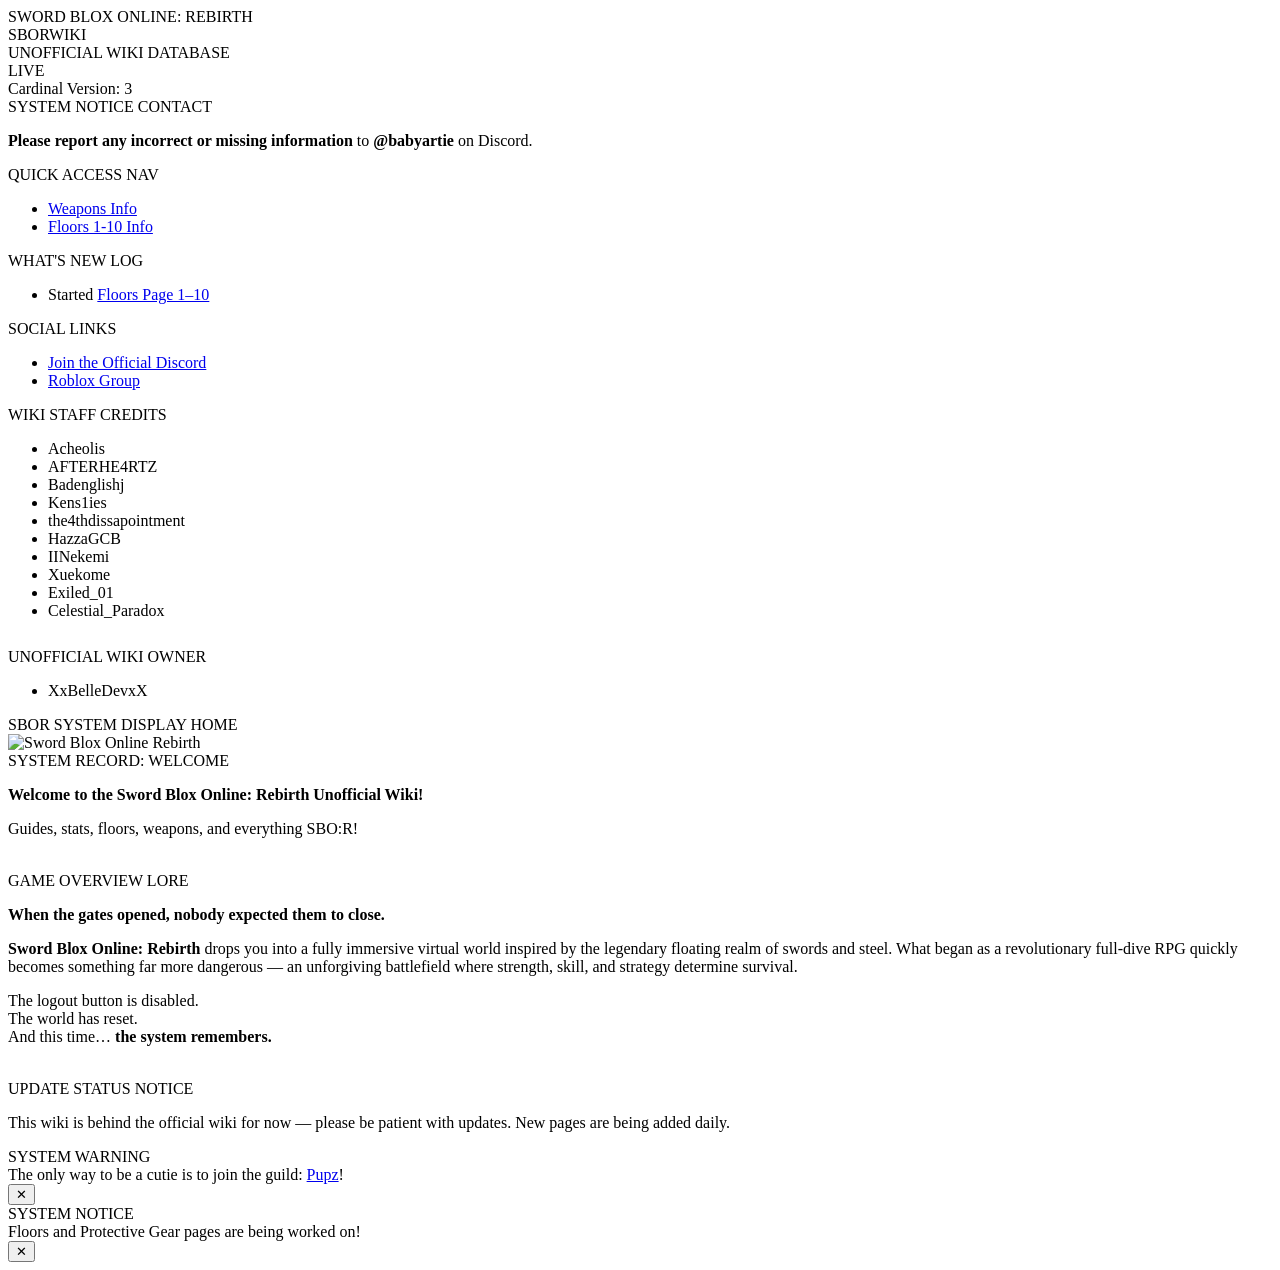
==== index.html @ f7ef1bad "Add files via upload" ====
<!DOCTYPE html>
<html lang="en">
<head>
  <meta charset="UTF-8" />
  <title>Sword Blox Online Rebirth Wiki</title>
  <meta name="viewport" content="width=device-width, initial-scale=1.0">

  <!-- Floors HUD CSS (exact same look) -->
  <link rel="stylesheet" href="/css/floor-hud.css?v=1">

  <!-- Toasts CSS (move your toast styles from main.css into this file) -->
  <link rel="stylesheet" href="/css/toasts.css?v=1">

  <!-- ====== FAVICON / TAB ICON ====== -->
  <link rel="icon" href="/logo.png" type="image/png" />
  <link rel="apple-touch-icon" href="/logo.png" />

  <!-- ====== EMBED / LINK PREVIEW ====== -->
  <meta property="og:type" content="website" />
  <meta property="og:site_name" content="Sword Blox Online: Rebirth Wiki" />
  <meta property="og:title" content="Sword Blox Online: Rebirth Unofficial Wiki" />
  <meta property="og:description" content="Guides, weapons, stats, and everything SBO:R!" />
  <meta property="og:url" content="https://sborwiki.com/" />
  <meta property="og:image" content="/Sborlogotext.png" />
  <meta property="og:image:alt" content="Sword Blox Online Rebirth Wiki banner" />
  <meta property="og:image:width" content="1200" />
  <meta property="og:image:height" content="630" />

  <!-- Twitter/X -->
  <meta name="twitter:card" content="summary_large_image" />
  <meta name="twitter:title" content="Sword Blox Online: Rebirth Wiki" />
  <meta name="twitter:description" content="Guides, weapons, stats, and everything SBO:R!" />
  <meta name="twitter:image" content="/Sborlogotext.png" />
</head>

<body>

  <!-- ===== TOP HUD (same structure as floors page) ===== -->
  <header class="hud-top">
    <div class="hud-left">
      <div class="hud-kicker">SWORD BLOX ONLINE: REBIRTH</div>
      <div class="hud-title">SBORWIKI</div>
      <div class="hud-subtitle">UNOFFICIAL WIKI DATABASE</div>
    </div>

    <nav id="site-nav" class="hud-nav" aria-label="Site navigation"></nav>
    
    <div class="hud-right">
      <div class="hud-chip">LIVE</div>
      <div class="hud-chip hud-chip-soft">Cardinal Version: 3</div>
    </div>
  </header>

  <!-- ===== GRID (same as floors page) ===== -->
  <main class="floor-grid">

    <!-- ===== LEFT COLUMN ===== -->
    <aside class="col-left">

      <section class="hud-panel">
        <div class="panel-head">
          <span>SYSTEM NOTICE</span>
          <span class="panel-chip">CONTACT</span>
        </div>

        <div class="hud-lore">
          <p><strong>Please report any incorrect or missing information</strong> to <strong>@babyartie</strong> on Discord.</p>
        </div>
      </section>

      <section class="hud-panel">
        <div class="panel-head">
          <span>QUICK ACCESS</span>
          <span class="panel-chip">NAV</span>
        </div>

        <ul class="hud-list chevrons">
          <li><a href="/information/weapons">Weapons Info</a></li>
          <li><a href="/information/floors-1-10">Floors 1-10 Info</a></li>
          <!-- Add more links later -->
          <!-- <li><a href="/information/weapons">Weapons</a></li> -->
        </ul>
      </section>

      <section class="hud-panel">
        <div class="panel-head">
          <span>WHAT'S NEW</span>
          <span class="panel-chip">LOG</span>
        </div>

        <ul class="hud-list">
          <li>
            Started <a href="/information/floors-1-10">Floors Page 1–10</a>
          </li>
        </ul>
      </section>

      <section class="hud-panel">
        <div class="panel-head">
          <span>SOCIAL</span>
          <span class="panel-chip">LINKS</span>
        </div>

        <ul class="hud-list">
          <li>
            <a href="https://discord.com/invite/JSy9TdyRUb">Join the Official Discord</a>
          </li>
          <li>
            <a href="https://www.roblox.com/communities/5683480/SBO-R-Sword-Blox-Online-Rebirth">Roblox Group</a>
          </li>
        </ul>
      </section>

      <section class="hud-panel">
        <div class="panel-head">
          <span>WIKI STAFF</span>
          <span class="panel-chip">CREDITS</span>
        </div>

        <ul class="hud-list bullets">
          <li>Acheolis</li>
          <li>AFTERHE4RTZ</li>
          <li>Badenglishj</li>
          <li>Kens1ies</li>
          <li>the4thdissapointment</li>
          <li>HazzaGCB</li>
          <li>IINekemi</li>
          <li>Xuekome</li>
          <li>Exiled_01</li>
          <li>Celestial_Paradox</li>
        </ul>

        <div style="height:12px;"></div>

        <div class="panel-head slim">
          <span>UNOFFICIAL WIKI</span>
          <span class="panel-chip">OWNER</span>
        </div>
        <ul class="hud-list bullets">
          <li>XxBelleDevxX</li>
        </ul>
      </section>

    </aside>

    <!-- ===== RIGHT COLUMN ===== -->
    <section class="col-right" style="display:grid; gap:18px;">

      <section class="hud-panel panel-map">
        <div class="panel-head">
          <span>SBOR SYSTEM DISPLAY</span>
          <span class="panel-chip">HOME</span>
        </div>

        <div class="map-frame">
          <div class="map-image-wrap">
            <img class="map-img" src="/Sborlogotext.png" alt="Sword Blox Online Rebirth" />
            <div class="map-overlay">
              <div class="scanline"></div>
            </div>
          </div>
        </div>

        <div class="hud-panel subpanel">
          <div class="panel-head slim"><span>SYSTEM RECORD: WELCOME</span></div>
          <div class="hud-lore">
            <p><strong>Welcome to the Sword Blox Online: Rebirth Unofficial Wiki!</strong></p>
            <p>Guides, stats, floors, weapons, and everything SBO:R!</p>
          </div>
        </div>
      </section>

      <section class="hud-panel">
        <div class="panel-head">
          <span>GAME OVERVIEW</span>
          <span class="panel-chip">LORE</span>
        </div>

        <div class="hud-lore">
          <p><strong>When the gates opened, nobody expected them to close.</strong></p>

          <p>
            <strong>Sword Blox Online: Rebirth</strong> drops you into a fully immersive virtual world inspired by
            the legendary floating realm of swords and steel. What began as a revolutionary full-dive RPG quickly becomes
            something far more dangerous — an unforgiving battlefield where strength, skill, and strategy determine survival.
          </p>

          <p>
            The logout button is disabled.<br>
            The world has reset.<br>
            And this time… <strong>the system remembers.</strong>
          </p>
        </div>
      </section>

      <section class="hud-panel">
        <div class="panel-head">
          <span>UPDATE STATUS</span>
          <span class="panel-chip">NOTICE</span>
        </div>

        <div class="hud-lore">
          <p>
            This wiki is behind the official wiki for now — please be patient with updates.
            New pages are being added daily.
          </p>
        </div>
      </section>

    </section>

  </main>

  <!-- ================= TOAST STACK ================= -->
  <div id="sao-toast-stack">

    <!-- RED: WARNING -->
    <div class="sao-toast sao-toast-red show" role="alert" aria-live="assertive">
      <div class="sao-toast-header">SYSTEM WARNING</div>
      <div class="sao-toast-body">
        The only way to be a cutie is to join the guild:
        <a href="https://www.roblox.com/communities/104234504/SBO-R-Pupz">Pupz</a>!
      </div>
      <button class="sao-toast-close" type="button">✕</button>
      <div class="sao-toast-progress"></div>
    </div>

    <!-- YELLOW: NOTICE -->
    <div class="sao-toast sao-toast-yellow show" role="status" aria-live="polite">
      <div class="sao-toast-header">SYSTEM NOTICE</div>
      <div class="sao-toast-body">
        Floors and Protective Gear pages are being worked on!
      </div>
      <button class="sao-toast-close" type="button">✕</button>
      <div class="sao-toast-progress"></div>
    </div>

    <!-- GREEN: STATUS (EXAMPLE) -->
    <!--
    <div class="sao-toast sao-toast-green show" role="status" aria-live="polite">
      <div class="sao-toast-header">SYSTEM STATUS</div>
      <div class="sao-toast-body">
        Weapons Pages are completed! (floor 19 weapons not included.)
      </div>
      <button class="sao-toast-close" type="button">✕</button>
      <div class="sao-toast-progress"></div>
    </div>
    -->

  </div>
  <script src="/js/toasts.js?v=1"></script>
  <script src="/js/navbar.js?v=1"></script>
</body>
</html>
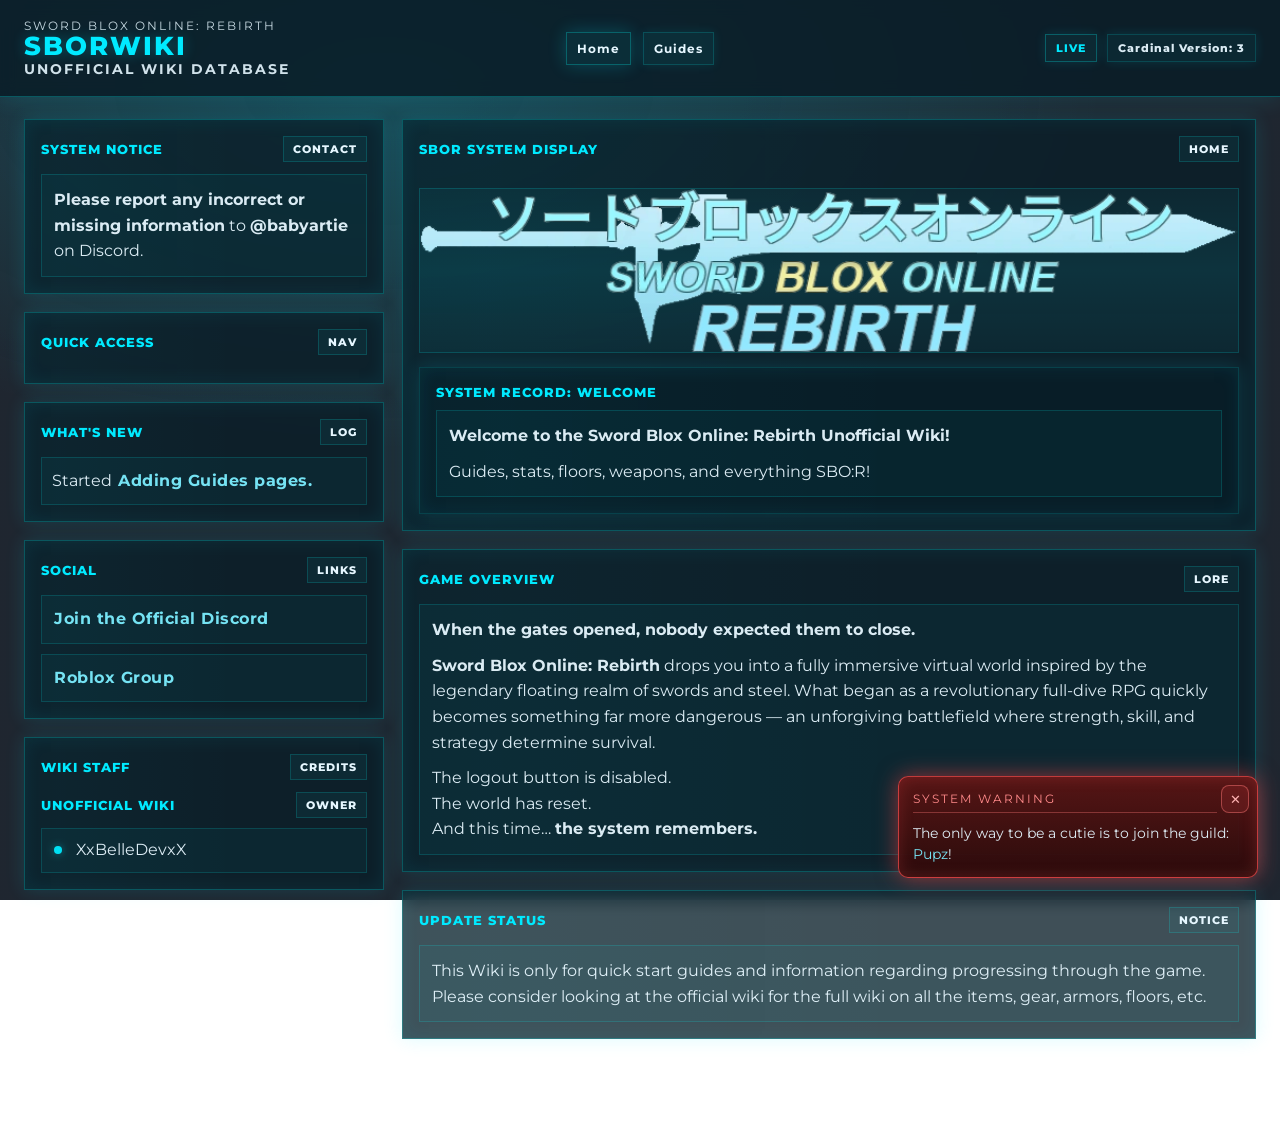
==== commit 7cf14431: "Update index.html" ====
--- a/index.html
+++ b/index.html
@@ -2,7 +2,7 @@
 <html lang="en">
 <head>
   <meta charset="UTF-8" />
-  <title>Sword Blox Online Rebirth Wiki</title>
+  <title>Sword Blox Online: Rebirth Wiki</title>
   <meta name="viewport" content="width=device-width, initial-scale=1.0">
 
   <!-- Floors HUD CSS (exact same look) -->
@@ -75,10 +75,7 @@
         </div>
 
         <ul class="hud-list chevrons">
-          <li><a href="/information/weapons">Weapons Info</a></li>
-          <li><a href="/information/floors-1-10">Floors 1-10 Info</a></li>
-          <!-- Add more links later -->
-          <!-- <li><a href="/information/weapons">Weapons</a></li> -->
+          <!--<li><a href="/information/weapons">Weapons Info</a></li>-->
         </ul>
       </section>
 
@@ -90,7 +87,7 @@
 
         <ul class="hud-list">
           <li>
-            Started <a href="/information/floors-1-10">Floors Page 1–10</a>
+            Started <a href="/guides/index">Adding Guides pages.</a>
           </li>
         </ul>
       </section>
@@ -116,22 +113,6 @@
           <span>WIKI STAFF</span>
           <span class="panel-chip">CREDITS</span>
         </div>
-
-        <ul class="hud-list bullets">
-          <li>Acheolis</li>
-          <li>AFTERHE4RTZ</li>
-          <li>Badenglishj</li>
-          <li>Kens1ies</li>
-          <li>the4thdissapointment</li>
-          <li>HazzaGCB</li>
-          <li>IINekemi</li>
-          <li>Xuekome</li>
-          <li>Exiled_01</li>
-          <li>Celestial_Paradox</li>
-        </ul>
-
-        <div style="height:12px;"></div>
-
         <div class="panel-head slim">
           <span>UNOFFICIAL WIKI</span>
           <span class="panel-chip">OWNER</span>
@@ -201,8 +182,8 @@
 
         <div class="hud-lore">
           <p>
-            This wiki is behind the official wiki for now — please be patient with updates.
-            New pages are being added daily.
+            This Wiki is only for quick start guides and information regarding progressing through the game.
+            Please consider looking at the official wiki for the full wiki on all the items, gear, armors, floors, etc.
           </p>
         </div>
       </section>
@@ -226,14 +207,14 @@
     </div>
 
     <!-- YELLOW: NOTICE -->
-    <div class="sao-toast sao-toast-yellow show" role="status" aria-live="polite">
+    <!--<div class="sao-toast sao-toast-yellow show" role="status" aria-live="polite">
       <div class="sao-toast-header">SYSTEM NOTICE</div>
       <div class="sao-toast-body">
-        Floors and Protective Gear pages are being worked on!
+        Idk
       </div>
       <button class="sao-toast-close" type="button">✕</button>
       <div class="sao-toast-progress"></div>
-    </div>
+    </div>-->
 
     <!-- GREEN: STATUS (EXAMPLE) -->
     <!--
--- a/css/floor-hud.css
+++ b/css/floor-hud.css
@@ -0,0 +1,856 @@
+@import url("https://fonts.googleapis.com/css2?family=Montserrat:wght@400;600;800&display=swap");
+
+/* =====================================================
+   FLOOR HUD / SITE HUD (Single Source of Truth)
+   - Includes: layout, panels, map, tooltip, link polish,
+     and STABLE dropdown nav (no hover-closing)
+   - Background upgrade:
+     ✅ Pinned background (does not scroll)
+     ✅ More consistent rendering than background-attachment: fixed
+     ✅ 1080p-friendly image size (use a ~1920px wide export)
+===================================================== */
+
+:root {
+  --bg1: rgba(5, 15, 25, 0.88);
+  --panel: rgba(10, 30, 40, 0.78);
+  --line: rgba(0, 255, 255, 0.25);
+  --line2: rgba(0, 255, 255, 0.16);
+  --cyan: #00eaff;
+  --text: #e6f7ff;
+}
+
+* {
+  margin: 0;
+  padding: 0;
+  box-sizing: border-box;
+}
+
+/* Base page */
+body {
+  font-family: "Montserrat", sans-serif;
+  color: var(--text);
+  min-height: 100vh;
+
+  /* Let the fixed ::before layer own the background */
+  background: none;
+}
+
+/* ✅ Pinned + prettier background layer (doesn't scroll) */
+body::before {
+  content: "";
+  position: fixed;
+  inset: 0;
+  z-index: -1;
+
+  background:
+    radial-gradient(1200px 600px at 30% 10%, rgba(0, 234, 255, 0.18), transparent 60%),
+    linear-gradient(var(--bg1), var(--bg1)),
+    url("/css/background2.jpg") center / cover no-repeat;
+
+  /* Subtle polish to improve perceived detail/contrast */
+  filter: saturate(1.06) contrast(1.06);
+
+  /* Helps some browsers keep it steady/crisp */
+  transform: translateZ(0);
+  will-change: transform;
+}
+
+/* =====================================================
+   TOP HUD
+===================================================== */
+
+.hud-top {
+  position: sticky;
+  top: 0;
+  z-index: 1000;
+
+  display: grid;
+  grid-template-columns: 1fr auto 1fr;
+  gap: 14px;
+  align-items: center;
+
+  padding: 18px 24px;
+  background: rgba(10, 30, 40, 0.86);
+  border-bottom: 1px solid var(--line);
+  box-shadow: 0 0 24px rgba(0, 234, 255, 0.14);
+  backdrop-filter: blur(8px);
+}
+
+.hud-kicker {
+  font-size: 12px;
+  letter-spacing: 2px;
+  opacity: 0.85;
+}
+
+.hud-title {
+  font-size: 26px;
+  font-weight: 800;
+  letter-spacing: 2px;
+  color: var(--cyan);
+  text-shadow: 0 0 14px rgba(0, 234, 255, 0.28);
+  line-height: 1.05;
+}
+
+.hud-subtitle {
+  font-size: 14px;
+  font-weight: 700;
+  letter-spacing: 2px;
+  opacity: 0.9;
+}
+
+.hud-nav {
+  display: flex;
+  gap: 12px;
+  justify-content: center;
+  flex-wrap: wrap;
+  align-items: center;
+}
+
+.hud-link {
+  text-decoration: none;
+  color: var(--text);
+  font-weight: 700;
+  font-size: 12px;
+  letter-spacing: 1px;
+
+  padding: 8px 10px;
+  border: 1px solid var(--line2);
+  background: rgba(0, 234, 255, 0.06);
+  box-shadow: 0 0 10px rgba(0, 234, 255, 0.1);
+}
+
+.hud-link:hover {
+  box-shadow: 0 0 16px rgba(0, 234, 255, 0.18);
+}
+
+.hud-link.active {
+  border-color: var(--line);
+  box-shadow: 0 0 18px rgba(0, 234, 255, 0.22);
+}
+
+.hud-right {
+  display: flex;
+  gap: 10px;
+  justify-content: end;
+  flex-wrap: wrap;
+}
+
+.hud-chip {
+  font-size: 11px;
+  font-weight: 800;
+  letter-spacing: 1px;
+  color: var(--cyan);
+
+  padding: 6px 10px;
+  border: 1px solid var(--line);
+  background: rgba(0, 234, 255, 0.05);
+  box-shadow: 0 0 12px rgba(0, 234, 255, 0.12);
+}
+
+.hud-chip-soft {
+  color: var(--text);
+  border-color: var(--line2);
+  opacity: 0.95;
+}
+
+/* =====================================================
+   GRID
+===================================================== */
+
+.floor-grid {
+  padding: 22px 24px 90px;
+  display: grid;
+  grid-template-columns: 360px 1fr;
+  gap: 18px;
+  align-items: start;
+}
+
+.col-left {
+  display: grid;
+  gap: 18px;
+}
+
+/* =====================================================
+   PANELS
+===================================================== */
+
+.hud-panel {
+  position: relative;
+  overflow: hidden;
+  background: var(--panel);
+  border: 1px solid var(--line);
+  box-shadow:
+    0 0 18px rgba(0, 234, 255, 0.14),
+    inset 0 0 18px rgba(0, 234, 255, 0.08);
+  backdrop-filter: blur(8px);
+  padding: 16px;
+}
+
+.hud-panel::before {
+  content: "";
+  position: absolute;
+  inset: -2px;
+  pointer-events: none;
+  background: linear-gradient(90deg, transparent, rgba(0, 234, 255, 0.1), transparent);
+  opacity: 0.25;
+  transform: translateX(-40%);
+}
+
+.hud-panel:hover::before {
+  transform: translateX(40%);
+  transition: transform 0.9s ease;
+}
+
+.panel-head {
+  display: flex;
+  justify-content: space-between;
+  align-items: center;
+  margin-bottom: 12px;
+
+  color: var(--cyan);
+  font-weight: 800;
+  letter-spacing: 1px;
+  font-size: 13px;
+}
+
+.panel-head.slim {
+  margin-bottom: 10px;
+}
+
+.panel-chip {
+  font-size: 11px;
+  font-weight: 800;
+  letter-spacing: 1px;
+  padding: 5px 9px;
+  border: 1px solid var(--line2);
+  background: rgba(0, 234, 255, 0.05);
+  color: var(--text);
+}
+
+/* =====================================================
+   LISTS
+===================================================== */
+
+.hud-list {
+  list-style: none;
+  display: grid;
+  gap: 10px;
+}
+
+.hud-list li {
+  opacity: 0.95;
+  line-height: 1.4;
+  padding: 10px 10px;
+  border: 1px solid var(--line2);
+  background: rgba(0, 234, 255, 0.04);
+}
+
+.hud-list.bullets li {
+  padding-left: 34px;
+  position: relative;
+}
+
+.hud-list.bullets li::before {
+  content: "";
+  width: 8px;
+  height: 8px;
+  border-radius: 50%;
+  position: absolute;
+  left: 12px;
+  top: 50%;
+  transform: translateY(-50%);
+  background: var(--cyan);
+  box-shadow: 0 0 10px rgba(0, 234, 255, 0.45);
+}
+
+.hud-list.chevrons li {
+  padding-left: 34px;
+  position: relative;
+}
+
+.hud-list.chevrons li::before {
+  content: "»";
+  position: absolute;
+  left: 12px;
+  top: 50%;
+  transform: translateY(-52%);
+  color: var(--cyan);
+  font-weight: 800;
+  opacity: 0.95;
+}
+
+/* =====================================================
+   LORE
+===================================================== */
+
+.hud-lore {
+  border: 1px solid var(--line2);
+  background: rgba(0, 234, 255, 0.04);
+  padding: 12px 12px;
+  line-height: 1.6;
+  opacity: 0.95;
+  display: grid;
+  gap: 10px;
+}
+
+.hud-lore p {
+  margin: 0;
+}
+
+/* =====================================================
+   TABLES (Mobs/Bosses/Quests)
+===================================================== */
+
+.hud-table-wrap {
+  border: 1px solid var(--line2);
+  background: rgba(0, 234, 255, 0.03);
+  overflow-x: auto;
+  -webkit-overflow-scrolling: touch;
+}
+
+.hud-table {
+  width: 100%;
+  border-collapse: collapse;
+  min-width: 760px; /* allows horizontal scroll on small screens */
+}
+
+.hud-table th,
+.hud-table td {
+  border-bottom: 1px solid rgba(0, 255, 255, 0.12);
+  padding: 10px 10px;
+  text-align: left;
+  vertical-align: top;
+  font-size: 12px;
+  line-height: 1.45;
+}
+
+.hud-table th {
+  color: var(--cyan);
+  font-weight: 800;
+  letter-spacing: 1px;
+  background: rgba(10, 30, 40, 0.72);
+  border-bottom: 1px solid var(--line2);
+  position: sticky;
+  top: 0; /* works inside the scroll container */
+  z-index: 1;
+}
+
+.hud-table tr:hover td {
+  background: rgba(0, 234, 255, 0.05);
+}
+
+.hud-td-muted {
+  opacity: 0.85;
+  letter-spacing: 0.8px;
+}
+
+/* =====================================================
+   MAP PANEL
+===================================================== */
+
+.panel-map {
+  padding: 16px;
+  display: grid;
+  gap: 14px;
+}
+
+.map-frame {
+  border: 1px solid var(--line2);
+  background: rgba(0, 234, 255, 0.04);
+  overflow: hidden;
+  position: relative;
+}
+
+.map-img {
+  display: block;
+  width: 100%;
+  height: auto;
+}
+
+.map-placeholder {
+  position: relative;
+  height: 360px;
+  background:
+    radial-gradient(900px 320px at 35% 45%, rgba(0, 234, 255, 0.12), transparent 60%),
+    rgba(0, 234, 255, 0.03);
+}
+
+.map-image-wrap {
+  position: relative;
+}
+
+/* overlay must accept interaction (tooltips/callouts) */
+.map-overlay {
+  position: absolute;
+  inset: 0;
+  pointer-events: auto;
+}
+
+.scanline {
+  position: absolute;
+  inset: 0;
+  background: linear-gradient(180deg, transparent, rgba(0, 234, 255, 0.08), transparent);
+  animation: scan 3.6s linear infinite;
+  opacity: 0.75;
+}
+
+@keyframes scan {
+  0% { transform: translateY(-100%); }
+  100% { transform: translateY(100%); }
+}
+
+/* key points subpanel inside map */
+.subpanel {
+  border-color: var(--line2);
+}
+
+/* =====================================================
+   SYSTEM NOTE
+===================================================== */
+
+.floor-note {
+  position: fixed;
+  right: 24px;
+  bottom: 24px;
+  width: min(420px, calc(100vw - 48px));
+  padding: 14px;
+
+  background: rgba(10, 30, 40, 0.88);
+  border: 1px solid var(--line);
+  box-shadow: 0 0 22px rgba(0, 234, 255, 0.18);
+  backdrop-filter: blur(8px);
+}
+
+.floor-note-title {
+  color: var(--cyan);
+  font-weight: 800;
+  letter-spacing: 1px;
+  margin-bottom: 6px;
+}
+
+.floor-note-body {
+  opacity: 0.92;
+  line-height: 1.5;
+}
+
+/* =====================================================
+   CALLOUTS (SAO buttons)
+===================================================== */
+
+.callout {
+  position: absolute;
+  padding: 6px 10px;
+  font-size: 12px;
+
+  border: 1px solid var(--line2);
+  background: rgba(10, 30, 40, 0.7);
+  box-shadow: 0 0 12px rgba(0, 234, 255, 0.12);
+
+  pointer-events: auto;
+  cursor: pointer;
+  border-radius: 10px;
+  backdrop-filter: blur(8px);
+  color: var(--text);
+
+  transition: transform 0.14s ease, box-shadow 0.14s ease, border-color 0.14s ease;
+}
+
+.callout:hover,
+.callout:focus-visible {
+  transform: translateY(-1px) scale(1.02);
+  border-color: var(--line);
+  box-shadow: 0 0 18px rgba(0, 234, 255, 0.22);
+  outline: none;
+}
+
+.callout::before {
+  content: "";
+  display: inline-block;
+  width: 8px;
+  height: 8px;
+  border-radius: 999px;
+  margin-right: 8px;
+  background: rgba(0, 234, 255, 0.85);
+  box-shadow: 0 0 10px rgba(0, 234, 255, 0.55);
+  vertical-align: middle;
+}
+
+/* Optional preset positions (if you still use .a/.b/etc somewhere) */
+.callout.a { top: 38%; left: 12%; }
+.callout.b { top: 22%; right: 10%; }
+.callout.c { top: 52%; right: 18%; }
+.callout.d { bottom: 16%; right: 12%; }
+.callout.e { bottom: 22%; left: 10%; }
+
+/* =====================================================
+   TOOLTIP
+===================================================== */
+
+.map-tooltip {
+  position: absolute;
+  z-index: 50;
+  width: min(360px, calc(100% - 20px));
+  padding: 12px;
+
+  background: rgba(10, 30, 40, 0.94);
+  border: 1px solid var(--line);
+  box-shadow:
+    0 0 24px rgba(0, 234, 255, 0.18),
+    inset 0 0 18px rgba(0, 234, 255, 0.1);
+  backdrop-filter: blur(10px);
+
+  border-radius: 14px;
+  overflow: hidden;
+
+  opacity: 0;
+  transform: translateY(6px) scale(0.99);
+  transition: opacity 0.14s ease, transform 0.14s ease;
+}
+
+.map-tooltip.show {
+  opacity: 1;
+  transform: translateY(0) scale(1);
+}
+
+.map-tooltip-scan {
+  position: absolute;
+  inset: 0;
+  background: linear-gradient(180deg, transparent, rgba(0, 234, 255, 0.08), transparent);
+  animation: scan 3.6s linear infinite;
+  opacity: 0.55;
+  pointer-events: none;
+}
+
+.map-tooltip-head {
+  position: relative;
+  display: flex;
+  justify-content: space-between;
+  align-items: center;
+  gap: 10px;
+  margin-bottom: 8px;
+}
+
+.map-tooltip-title {
+  font-weight: 800;
+  letter-spacing: 1.5px;
+  color: var(--cyan);
+  text-shadow: 0 0 14px rgba(0, 234, 255, 0.25);
+  font-size: 13px;
+}
+
+.map-tooltip-close {
+  border: 1px solid var(--line2);
+  background: rgba(0, 234, 255, 0.06);
+  color: var(--text);
+  border-radius: 10px;
+  padding: 6px 10px;
+  cursor: pointer;
+  font-weight: 800;
+  box-shadow: 0 0 10px rgba(0, 234, 255, 0.12);
+}
+
+.map-tooltip-close:hover {
+  box-shadow: 0 0 16px rgba(0, 234, 255, 0.18);
+  border-color: var(--line);
+}
+
+.map-tooltip-system {
+  position: relative;
+  font-size: 11px;
+  font-weight: 800;
+  letter-spacing: 1.3px;
+  opacity: 0.95;
+
+  padding: 7px 10px;
+  border: 1px solid var(--line2);
+  background: rgba(0, 234, 255, 0.05);
+  margin-bottom: 10px;
+}
+
+.map-tooltip-body {
+  position: relative;
+  font-size: 13px;
+  line-height: 1.6;
+  opacity: 0.95;
+
+  padding: 10px;
+  border: 1px solid var(--line2);
+  background: rgba(0, 234, 255, 0.04);
+}
+
+/* Danger state */
+.map-tooltip.danger {
+  border-color: rgba(255, 80, 80, 0.55);
+  box-shadow:
+    0 0 26px rgba(255, 80, 80, 0.22),
+    inset 0 0 18px rgba(0, 234, 255, 0.08);
+}
+
+.map-tooltip.danger .map-tooltip-title {
+  color: #ffb3b3;
+  text-shadow: 0 0 14px rgba(255, 80, 80, 0.25);
+}
+
+/* =====================================================
+   LINK POLISH
+===================================================== */
+
+a {
+  color: #7beeff;
+  text-decoration: none;
+  position: relative;
+  transition: color 0.15s ease, text-shadow 0.15s ease;
+}
+
+a::after {
+  content: "";
+  position: absolute;
+  left: 0;
+  bottom: -2px;
+  width: 0%;
+  height: 1px;
+  background: var(--cyan);
+  box-shadow: 0 0 8px rgba(0, 234, 255, 0.5);
+  transition: width 0.18s ease;
+}
+
+a:hover {
+  color: var(--cyan);
+  text-shadow: 0 0 8px rgba(0, 234, 255, 0.35);
+}
+
+a:hover::after {
+  width: 100%;
+}
+
+.hud-panel a {
+  font-weight: 700;
+  letter-spacing: 0.5px;
+}
+
+.hud-list a {
+  display: inline-block;
+  padding: 2px 2px;
+}
+
+/* HUD buttons shouldn't get underline sweep */
+.hud-link::after {
+  display: none;
+}
+
+a[target="_blank"] {
+  color: #9ff5ff;
+}
+
+a[target="_blank"]:hover {
+  color: #00ffff;
+}
+
+/* =====================================================
+   HUD NAV DROPDOWNS (STABLE HOVER)
+   Fixes: menu closing when moving mouse to dropdown
+===================================================== */
+
+.hud-drop {
+  position: relative;
+  display: inline-block;
+}
+
+.hud-drop-btn {
+  cursor: pointer;
+}
+
+/* IMPORTANT: keep menu "present" using opacity/visibility (not display none) */
+.hud-menu {
+  position: absolute;
+  top: 100%;
+  left: 0;
+
+  margin-top: 6px; /* small spacing (no hover gap) */
+  min-width: 200px;
+  padding: 10px;
+
+  background: rgba(10, 30, 40, 0.94);
+  border: 1px solid var(--line);
+  box-shadow:
+    0 0 18px rgba(0, 234, 255, 0.14),
+    inset 0 0 18px rgba(0, 234, 255, 0.08);
+  backdrop-filter: blur(10px);
+  border-radius: 12px;
+
+  opacity: 0;
+  visibility: hidden;
+  transform: translateY(-4px);
+  transition: opacity 0.15s ease, transform 0.15s ease, visibility 0.15s ease;
+  z-index: 2000;
+}
+
+.hud-menu a {
+  display: block;
+  padding: 10px 12px;
+
+  color: var(--text);
+  font-weight: 700;
+  font-size: 12px;
+  letter-spacing: 1px;
+
+  border-radius: 10px;
+  margin: 6px 0;
+  text-decoration: none;
+  background: rgba(0, 234, 255, 0.04);
+  border: 1px solid rgba(0, 255, 255, 0.12);
+}
+
+.hud-menu a:hover {
+  border-color: var(--line);
+  box-shadow: 0 0 14px rgba(0, 234, 255, 0.18);
+  background: rgba(0, 234, 255, 0.08);
+  color: var(--cyan);
+}
+
+/* Keep open while hovering wrapper OR keyboard focus */
+.hud-drop:hover .hud-menu,
+.hud-drop:focus-within .hud-menu {
+  opacity: 1;
+  visibility: visible;
+  transform: translateY(0);
+}
+
+.hud-drop-btn:focus-visible {
+  outline: none;
+  border-color: var(--line);
+  box-shadow: 0 0 18px rgba(0, 234, 255, 0.22);
+}
+
+/* =====================================================
+   RESPONSIVE + ACCESSIBILITY
+===================================================== */
+
+@media (max-width: 980px) {
+  .hud-top {
+    grid-template-columns: 1fr;
+    text-align: center;
+  }
+
+  .hud-right {
+    justify-content: center;
+  }
+
+  .floor-grid {
+    grid-template-columns: 1fr;
+  }
+
+  .map-placeholder {
+    height: 320px;
+  }
+}
+
+@media (max-width: 520px) {
+  .hud-title {
+    font-size: 22px;
+  }
+
+  .hud-panel {
+    padding: 14px;
+  }
+
+  .map-placeholder {
+    height: 280px;
+  }
+
+  /* Sticky HUD: reduce footprint */
+  .hud-top {
+    padding: 14px;
+    gap: 10px;
+  }
+
+  .hud-kicker {
+    font-size: 11px;
+    letter-spacing: 1.5px;
+  }
+
+  .hud-subtitle {
+    font-size: 12px;
+    letter-spacing: 1.5px;
+  }
+
+  /* Tags/chips: smaller + wrap nicely */
+  .hud-right {
+    gap: 8px;
+  }
+
+  .hud-chip {
+    font-size: 10px;
+    padding: 5px 8px;
+  }
+
+  /* Callouts: shrink so they don’t stomp the map */
+  .callout {
+    font-size: 10px;
+    padding: 5px 8px;
+    max-width: 60%;
+    white-space: nowrap;
+    overflow: hidden;
+    text-overflow: ellipsis;
+  }
+
+  /* Dropdown: easier to tap */
+  .hud-menu {
+    left: 0;
+    width: min(320px, calc(100vw - 28px));
+  }
+
+  /* SYSTEM NOTE: don’t block the bottom of the page */
+  .floor-note {
+    left: 14px;
+    right: 14px;
+    bottom: 14px;
+    width: auto;
+    max-height: 38vh;
+    overflow: auto;
+  }
+
+  /* Mobile tooltip becomes pinned bottom sheet */
+  .map-tooltip {
+    position: fixed;
+    left: 14px !important;
+    right: 14px !important;
+    top: auto !important;
+    bottom: 14px !important;
+    width: auto;
+    max-height: 44vh;
+    overflow: auto;
+  }
+
+  .map-tooltip.pinned {
+    box-shadow: 0 0 28px rgba(0, 234, 255, 0.22);
+  }
+}
+
+/* Even better UX: on tiny screens, put note in-flow */
+@media (max-width: 420px) {
+  .floor-note {
+    position: static;
+    margin: 14px;
+    max-height: none;
+  }
+
+  .floor-grid {
+    padding-bottom: 24px;
+  }
+}
+
+/* Accessibility: reduced motion */
+@media (prefers-reduced-motion: reduce) {
+  .scanline {
+    animation: none;
+  }
+
+  .map-tooltip-scan {
+    animation: none;
+  }
+
+  .hud-panel:hover::before {
+    transition: none;
+  }
+}
--- a/css/toasts.css
+++ b/css/toasts.css
@@ -0,0 +1,191 @@
+/* ================= SAO TOAST STACK ================= */
+
+#sao-toast-stack {
+  position: fixed;
+
+  /* Desktop default: bottom-right */
+  bottom: 22px;
+  right: 22px;
+
+  top: auto !important;   /* overrides JS inline top on desktop */
+  left: auto;
+
+  z-index: 999999;
+
+  display: flex;
+  flex-direction: column;
+  gap: 12px;
+
+  width: 360px;
+  max-width: calc(100vw - 44px);
+
+  pointer-events: none; /* 🔑 container never blocks clicks */
+}
+
+/* Base toast */
+.sao-toast {
+  position: relative;
+  padding: 14px 14px 12px;
+  border-radius: 10px;
+
+  font-family: "Montserrat", sans-serif;
+  color: #e6f7ff;
+
+  opacity: 0;
+  transform: translateX(18px);
+  pointer-events: none;
+}
+
+.sao-toast.show {
+  opacity: 1;
+  transform: translateX(0);
+  pointer-events: auto; /* toast is clickable */
+  transition: opacity 220ms ease, transform 220ms ease;
+}
+
+/* Header */
+.sao-toast-header {
+  font-size: 0.75rem;
+  letter-spacing: 2px;
+  text-transform: uppercase;
+  margin-right: 26px;
+  padding-bottom: 6px;
+}
+
+/* Body */
+.sao-toast-body {
+  margin-top: 10px;
+  font-size: 0.9rem;
+  line-height: 1.45;
+  opacity: 0.95;
+}
+
+/* Close button */
+.sao-toast-close {
+  position: absolute;
+  top: 8px;
+  right: 8px;
+
+  width: 28px;
+  height: 28px;
+  border-radius: 8px;
+
+  cursor: pointer;
+  transition: 0.2s ease;
+}
+
+/* ================= RED (WARNING) ================= */
+
+.sao-toast-red {
+  background: linear-gradient(
+    180deg,
+    rgba(90, 20, 20, 0.95),
+    rgba(45, 10, 10, 0.95)
+  );
+  border: 1px solid rgba(255, 80, 80, 0.7);
+  box-shadow:
+    0 0 22px rgba(255, 60, 60, 0.55),
+    inset 0 0 16px rgba(255, 80, 80, 0.2);
+}
+
+.sao-toast-red .sao-toast-header {
+  color: #ff8a8a;
+  border-bottom: 1px solid rgba(255, 120, 120, 0.35);
+}
+
+.sao-toast-red .sao-toast-close {
+  background: rgba(255, 80, 80, 0.12);
+  border: 1px solid rgba(255, 120, 120, 0.45);
+  color: #ffb3b3;
+}
+
+/* ================= YELLOW (NOTICE) ================= */
+
+.sao-toast-yellow {
+  background: linear-gradient(
+    180deg,
+    rgba(90, 80, 20, 0.95),
+    rgba(45, 40, 10, 0.95)
+  );
+  border: 1px solid rgba(255, 215, 100, 0.75);
+  box-shadow:
+    0 0 22px rgba(255, 215, 100, 0.45),
+    inset 0 0 16px rgba(255, 215, 100, 0.25);
+}
+
+.sao-toast-yellow .sao-toast-header {
+  color: #ffe08a;
+  border-bottom: 1px solid rgba(255, 215, 120, 0.4);
+}
+
+.sao-toast-yellow .sao-toast-close {
+  background: rgba(255, 215, 120, 0.18);
+  border: 1px solid rgba(255, 215, 120, 0.45);
+  color: #fff1b8;
+}
+
+/* ================= GREEN (STATUS / SUCCESS) ================= */
+
+.sao-toast-green {
+  background: linear-gradient(
+    180deg,
+    rgba(20, 90, 45, 0.95),
+    rgba(10, 45, 25, 0.95)
+  );
+  border: 1px solid rgba(80, 255, 170, 0.75);
+  box-shadow:
+    0 0 22px rgba(80, 255, 170, 0.5),
+    inset 0 0 16px rgba(80, 255, 170, 0.25);
+}
+
+.sao-toast-green .sao-toast-header {
+  color: #9dffce;
+  border-bottom: 1px solid rgba(120, 255, 190, 0.45);
+}
+
+.sao-toast-green .sao-toast-close {
+  background: rgba(80, 255, 170, 0.18);
+  border: 1px solid rgba(120, 255, 190, 0.45);
+  color: #c9ffea;
+}
+
+/* Mobile toast positioning */
+@media (max-width: 768px) {
+  :root {
+    --nav-height: 90px;
+  }
+
+  #sao-toast-stack {
+    top: calc(var(--nav-height) + env(safe-area-inset-top, 0px) + 12px) !important;
+    right: 12px;
+    left: 12px;
+
+    bottom: auto; /* prevents full-height overlay */
+    width: auto;
+    max-width: none;
+  }
+}
+
+/* ================= TOAST TIMER LINE ================= */
+
+.sao-toast {
+  position: relative;
+  overflow: hidden;
+}
+
+.sao-toast-progress {
+  position: absolute;
+  bottom: 0;
+  left: 0;
+  height: 3px;
+  width: 100%;
+  background: linear-gradient(90deg, #00eaff, #4de1ff);
+  box-shadow: 0 0 8px #00eaff;
+  transform-origin: left;
+  transform: scaleX(1);
+}
+
+@keyframes toastTimer {
+  from { transform: scaleX(1); }
+  to   { transform: scaleX(0); }
+}
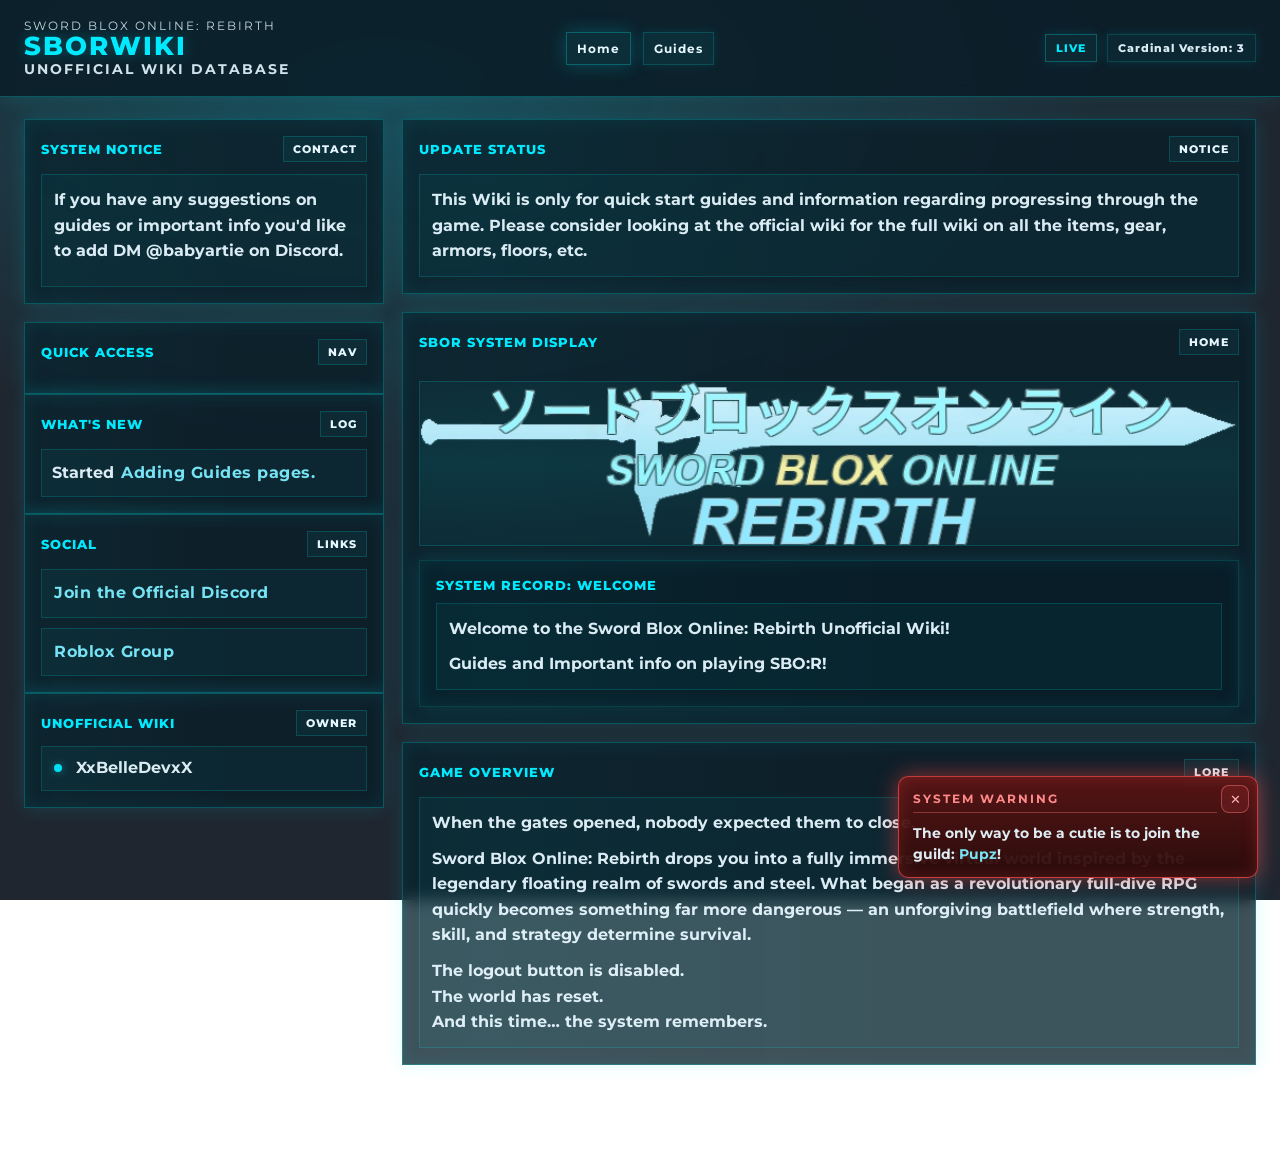
==== commit 5a6ad001: "Update index.html" ====
--- a/index.html
+++ b/index.html
@@ -64,7 +64,7 @@
         </div>
 
         <div class="hud-lore">
-          <p><strong>Please report any incorrect or missing information</strong> to <strong>@babyartie</strong> on Discord.</p>
+          <p><strong>If you have any suggestions on guides or important info you'd like to add DM <strong>@babyartie</strong> on Discord.</p>
         </div>
       </section>
 
@@ -109,10 +109,6 @@
       </section>
 
       <section class="hud-panel">
-        <div class="panel-head">
-          <span>WIKI STAFF</span>
-          <span class="panel-chip">CREDITS</span>
-        </div>
         <div class="panel-head slim">
           <span>UNOFFICIAL WIKI</span>
           <span class="panel-chip">OWNER</span>
@@ -126,6 +122,20 @@
 
     <!-- ===== RIGHT COLUMN ===== -->
     <section class="col-right" style="display:grid; gap:18px;">
+
+    <section class="hud-panel">
+        <div class="panel-head">
+          <span>UPDATE STATUS</span>
+          <span class="panel-chip">NOTICE</span>
+        </div>
+
+        <div class="hud-lore">
+          <p>
+            This Wiki is only for quick start guides and information regarding progressing through the game.
+            Please consider looking at the official wiki for the full wiki on all the items, gear, armors, floors, etc.
+          </p>
+        </div>
+      </section>
 
       <section class="hud-panel panel-map">
         <div class="panel-head">
@@ -146,7 +156,7 @@
           <div class="panel-head slim"><span>SYSTEM RECORD: WELCOME</span></div>
           <div class="hud-lore">
             <p><strong>Welcome to the Sword Blox Online: Rebirth Unofficial Wiki!</strong></p>
-            <p>Guides, stats, floors, weapons, and everything SBO:R!</p>
+            <p>Guides and Important info on playing SBO:R!</p>
           </div>
         </div>
       </section>
@@ -170,20 +180,6 @@
             The logout button is disabled.<br>
             The world has reset.<br>
             And this time… <strong>the system remembers.</strong>
-          </p>
-        </div>
-      </section>
-
-      <section class="hud-panel">
-        <div class="panel-head">
-          <span>UPDATE STATUS</span>
-          <span class="panel-chip">NOTICE</span>
-        </div>
-
-        <div class="hud-lore">
-          <p>
-            This Wiki is only for quick start guides and information regarding progressing through the game.
-            Please consider looking at the official wiki for the full wiki on all the items, gear, armors, floors, etc.
           </p>
         </div>
       </section>
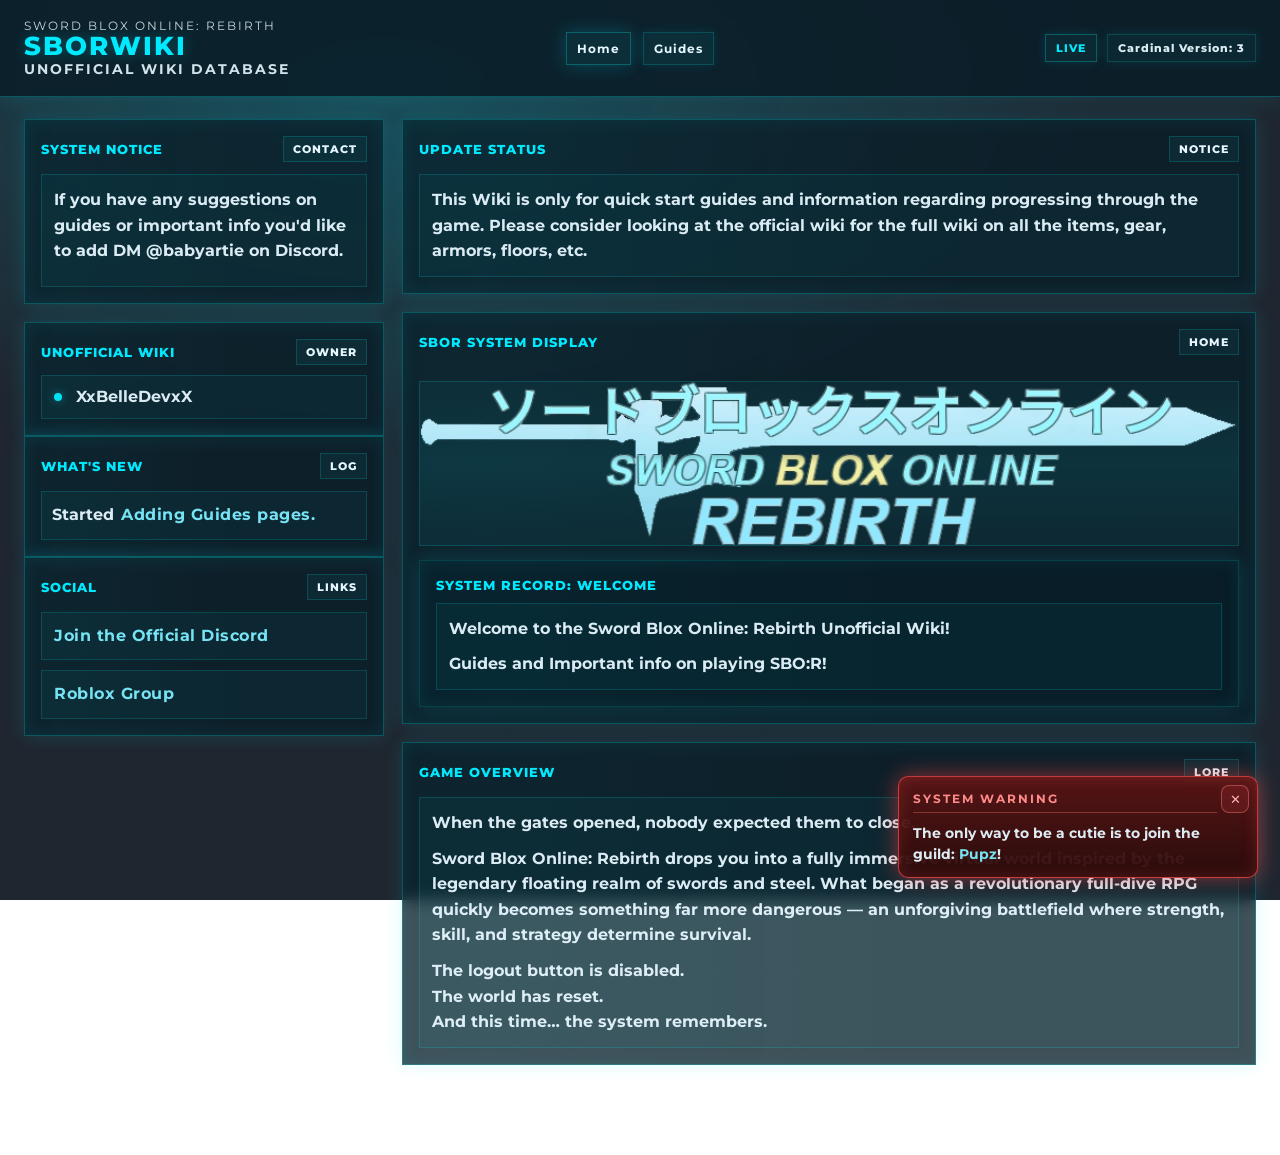
==== commit 06ba4fae: "Update index.html" ====
--- a/index.html
+++ b/index.html
@@ -69,16 +69,15 @@
       </section>
 
       <section class="hud-panel">
-        <div class="panel-head">
-          <span>QUICK ACCESS</span>
-          <span class="panel-chip">NAV</span>
-        </div>
-
-        <ul class="hud-list chevrons">
-          <!--<li><a href="/information/weapons">Weapons Info</a></li>-->
+        <div class="panel-head slim">
+          <span>UNOFFICIAL WIKI</span>
+          <span class="panel-chip">OWNER</span>
+        </div>
+        <ul class="hud-list bullets">
+          <li>XxBelleDevxX</li>
         </ul>
       </section>
-
+      
       <section class="hud-panel">
         <div class="panel-head">
           <span>WHAT'S NEW</span>
@@ -105,16 +104,6 @@
           <li>
             <a href="https://www.roblox.com/communities/5683480/SBO-R-Sword-Blox-Online-Rebirth">Roblox Group</a>
           </li>
-        </ul>
-      </section>
-
-      <section class="hud-panel">
-        <div class="panel-head slim">
-          <span>UNOFFICIAL WIKI</span>
-          <span class="panel-chip">OWNER</span>
-        </div>
-        <ul class="hud-list bullets">
-          <li>XxBelleDevxX</li>
         </ul>
       </section>
 
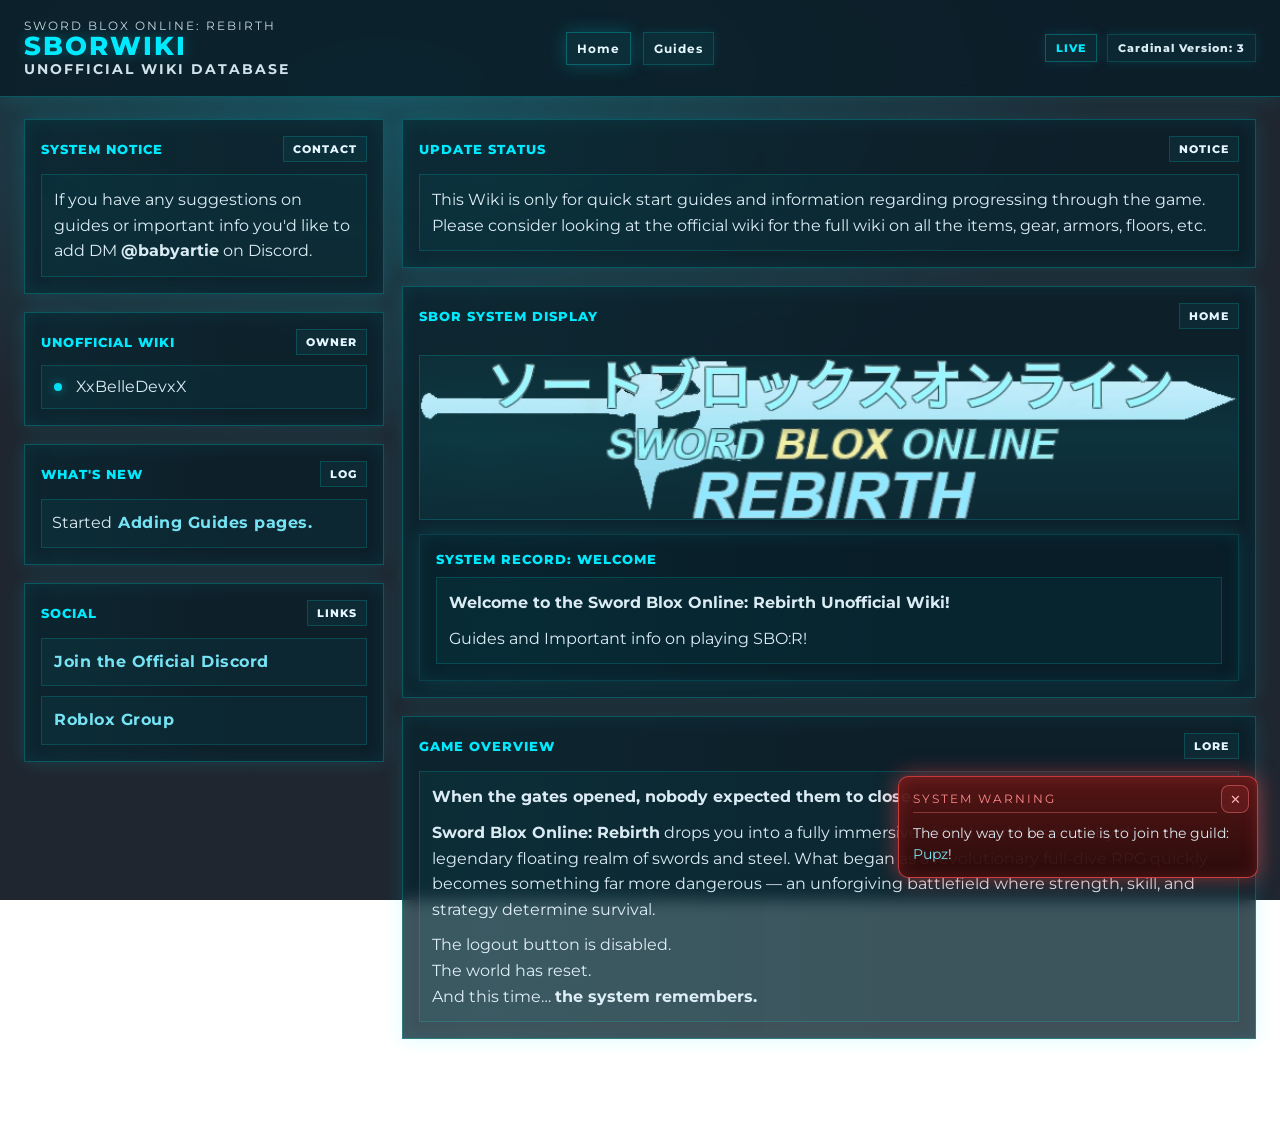
==== commit 8f633dbf: "Update index.html" ====
--- a/index.html
+++ b/index.html
@@ -64,7 +64,7 @@
         </div>
 
         <div class="hud-lore">
-          <p><strong>If you have any suggestions on guides or important info you'd like to add DM <strong>@babyartie</strong> on Discord.</p>
+          <p>If you have any suggestions on guides or important info you'd like to add DM <strong>@babyartie</strong> on Discord.</p>
         </div>
       </section>
 
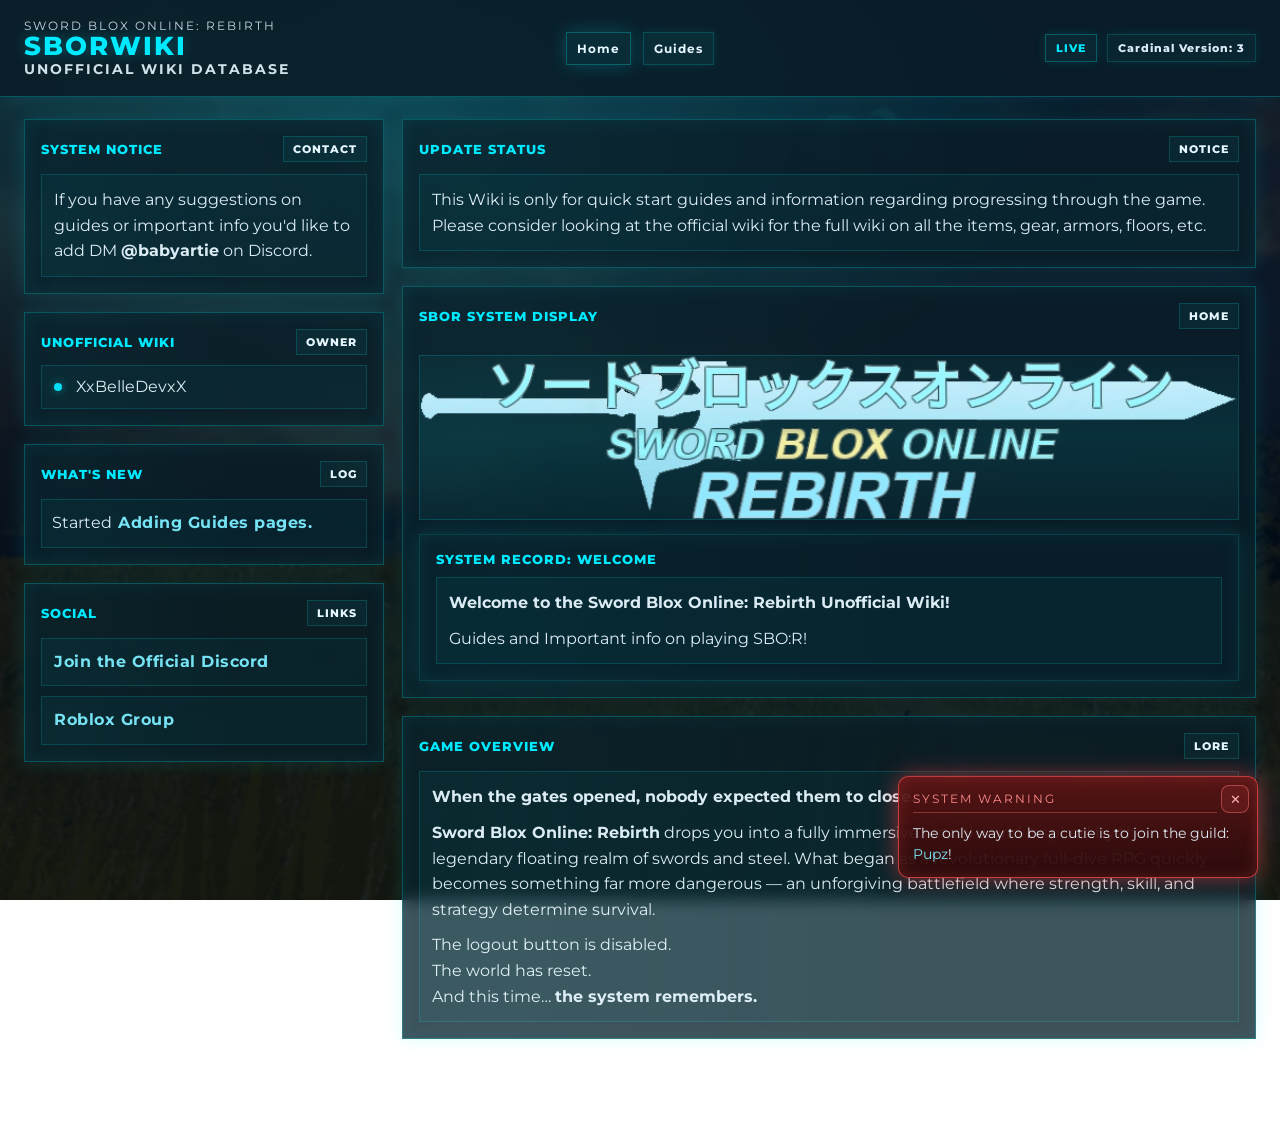
==== commit 68cb1954: "Update index.html" ====
--- a/index.html
+++ b/index.html
@@ -86,7 +86,7 @@
 
         <ul class="hud-list">
           <li>
-            Started <a href="/guides/index">Adding Guides pages.</a>
+            Started <a href="/guides/home">Adding Guides pages.</a>
           </li>
         </ul>
       </section>
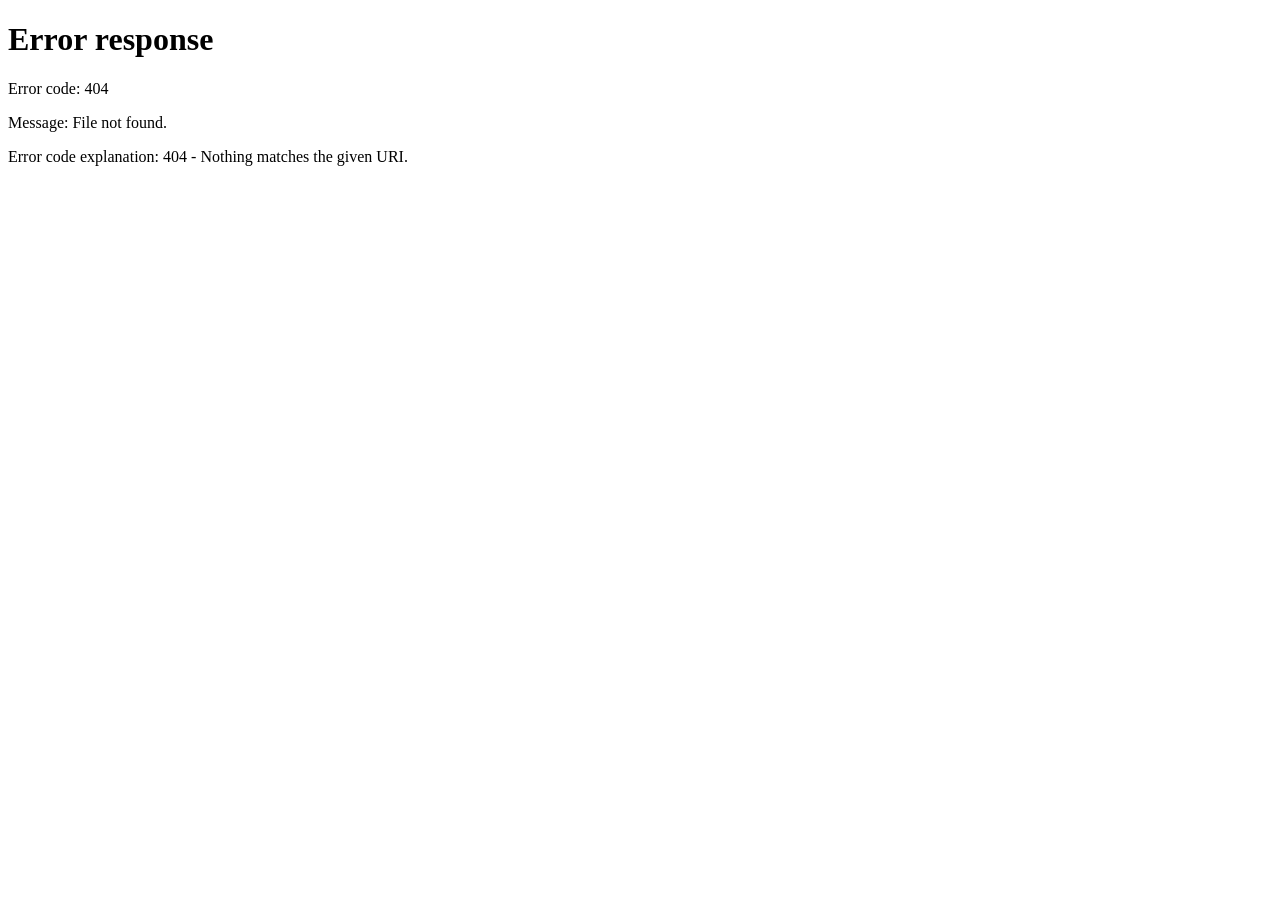
==== commit 9265fb80: "Update index.html" ====
--- a/index.html
+++ b/index.html
@@ -2,219 +2,14 @@
 <html lang="en">
 <head>
   <meta charset="UTF-8" />
-  <title>Sword Blox Online: Rebirth Wiki</title>
-  <meta name="viewport" content="width=device-width, initial-scale=1.0">
-
-  <!-- Floors HUD CSS (exact same look) -->
-  <link rel="stylesheet" href="/css/floor-hud.css?v=1">
-
-  <!-- Toasts CSS (move your toast styles from main.css into this file) -->
-  <link rel="stylesheet" href="/css/toasts.css?v=1">
-
-  <!-- ====== FAVICON / TAB ICON ====== -->
-  <link rel="icon" href="/logo.png" type="image/png" />
-  <link rel="apple-touch-icon" href="/logo.png" />
-
-  <!-- ====== EMBED / LINK PREVIEW ====== -->
-  <meta property="og:type" content="website" />
-  <meta property="og:site_name" content="Sword Blox Online: Rebirth Wiki" />
-  <meta property="og:title" content="Sword Blox Online: Rebirth Unofficial Wiki" />
-  <meta property="og:description" content="Guides, weapons, stats, and everything SBO:R!" />
-  <meta property="og:url" content="https://sborwiki.com/" />
-  <meta property="og:image" content="/Sborlogotext.png" />
-  <meta property="og:image:alt" content="Sword Blox Online Rebirth Wiki banner" />
-  <meta property="og:image:width" content="1200" />
-  <meta property="og:image:height" content="630" />
-
-  <!-- Twitter/X -->
-  <meta name="twitter:card" content="summary_large_image" />
-  <meta name="twitter:title" content="Sword Blox Online: Rebirth Wiki" />
-  <meta name="twitter:description" content="Guides, weapons, stats, and everything SBO:R!" />
-  <meta name="twitter:image" content="/Sborlogotext.png" />
+  <title>Redirecting...</title>
+  <meta http-equiv="refresh" content="0; url=/home" />
+  <link rel="canonical" href="/home" />
+  <script>
+  window.location.replace("/maintenance");
+</script>
 </head>
-
 <body>
-
-  <!-- ===== TOP HUD (same structure as floors page) ===== -->
-  <header class="hud-top">
-    <div class="hud-left">
-      <div class="hud-kicker">SWORD BLOX ONLINE: REBIRTH</div>
-      <div class="hud-title">SBORWIKI</div>
-      <div class="hud-subtitle">UNOFFICIAL WIKI DATABASE</div>
-    </div>
-
-    <nav id="site-nav" class="hud-nav" aria-label="Site navigation"></nav>
-    
-    <div class="hud-right">
-      <div class="hud-chip">LIVE</div>
-      <div class="hud-chip hud-chip-soft">Cardinal Version: 3</div>
-    </div>
-  </header>
-
-  <!-- ===== GRID (same as floors page) ===== -->
-  <main class="floor-grid">
-
-    <!-- ===== LEFT COLUMN ===== -->
-    <aside class="col-left">
-
-      <section class="hud-panel">
-        <div class="panel-head">
-          <span>SYSTEM NOTICE</span>
-          <span class="panel-chip">CONTACT</span>
-        </div>
-
-        <div class="hud-lore">
-          <p>If you have any suggestions on guides or important info you'd like to add DM <strong>@babyartie</strong> on Discord.</p>
-        </div>
-      </section>
-
-      <section class="hud-panel">
-        <div class="panel-head slim">
-          <span>UNOFFICIAL WIKI</span>
-          <span class="panel-chip">OWNER</span>
-        </div>
-        <ul class="hud-list bullets">
-          <li>XxBelleDevxX</li>
-        </ul>
-      </section>
-      
-      <section class="hud-panel">
-        <div class="panel-head">
-          <span>WHAT'S NEW</span>
-          <span class="panel-chip">LOG</span>
-        </div>
-
-        <ul class="hud-list">
-          <li>
-            Started <a href="/guides/home">Adding Guides pages.</a>
-          </li>
-        </ul>
-      </section>
-
-      <section class="hud-panel">
-        <div class="panel-head">
-          <span>SOCIAL</span>
-          <span class="panel-chip">LINKS</span>
-        </div>
-
-        <ul class="hud-list">
-          <li>
-            <a href="https://discord.com/invite/JSy9TdyRUb">Join the Official Discord</a>
-          </li>
-          <li>
-            <a href="https://www.roblox.com/communities/5683480/SBO-R-Sword-Blox-Online-Rebirth">Roblox Group</a>
-          </li>
-        </ul>
-      </section>
-
-    </aside>
-
-    <!-- ===== RIGHT COLUMN ===== -->
-    <section class="col-right" style="display:grid; gap:18px;">
-
-    <section class="hud-panel">
-        <div class="panel-head">
-          <span>UPDATE STATUS</span>
-          <span class="panel-chip">NOTICE</span>
-        </div>
-
-        <div class="hud-lore">
-          <p>
-            This Wiki is only for quick start guides and information regarding progressing through the game.
-            Please consider looking at the official wiki for the full wiki on all the items, gear, armors, floors, etc.
-          </p>
-        </div>
-      </section>
-
-      <section class="hud-panel panel-map">
-        <div class="panel-head">
-          <span>SBOR SYSTEM DISPLAY</span>
-          <span class="panel-chip">HOME</span>
-        </div>
-
-        <div class="map-frame">
-          <div class="map-image-wrap">
-            <img class="map-img" src="/Sborlogotext.png" alt="Sword Blox Online Rebirth" />
-            <div class="map-overlay">
-              <div class="scanline"></div>
-            </div>
-          </div>
-        </div>
-
-        <div class="hud-panel subpanel">
-          <div class="panel-head slim"><span>SYSTEM RECORD: WELCOME</span></div>
-          <div class="hud-lore">
-            <p><strong>Welcome to the Sword Blox Online: Rebirth Unofficial Wiki!</strong></p>
-            <p>Guides and Important info on playing SBO:R!</p>
-          </div>
-        </div>
-      </section>
-
-      <section class="hud-panel">
-        <div class="panel-head">
-          <span>GAME OVERVIEW</span>
-          <span class="panel-chip">LORE</span>
-        </div>
-
-        <div class="hud-lore">
-          <p><strong>When the gates opened, nobody expected them to close.</strong></p>
-
-          <p>
-            <strong>Sword Blox Online: Rebirth</strong> drops you into a fully immersive virtual world inspired by
-            the legendary floating realm of swords and steel. What began as a revolutionary full-dive RPG quickly becomes
-            something far more dangerous — an unforgiving battlefield where strength, skill, and strategy determine survival.
-          </p>
-
-          <p>
-            The logout button is disabled.<br>
-            The world has reset.<br>
-            And this time… <strong>the system remembers.</strong>
-          </p>
-        </div>
-      </section>
-
-    </section>
-
-  </main>
-
-  <!-- ================= TOAST STACK ================= -->
-  <div id="sao-toast-stack">
-
-    <!-- RED: WARNING -->
-    <div class="sao-toast sao-toast-red show" role="alert" aria-live="assertive">
-      <div class="sao-toast-header">SYSTEM WARNING</div>
-      <div class="sao-toast-body">
-        The only way to be a cutie is to join the guild:
-        <a href="https://www.roblox.com/communities/104234504/SBO-R-Pupz">Pupz</a>!
-      </div>
-      <button class="sao-toast-close" type="button">✕</button>
-      <div class="sao-toast-progress"></div>
-    </div>
-
-    <!-- YELLOW: NOTICE -->
-    <!--<div class="sao-toast sao-toast-yellow show" role="status" aria-live="polite">
-      <div class="sao-toast-header">SYSTEM NOTICE</div>
-      <div class="sao-toast-body">
-        Idk
-      </div>
-      <button class="sao-toast-close" type="button">✕</button>
-      <div class="sao-toast-progress"></div>
-    </div>-->
-
-    <!-- GREEN: STATUS (EXAMPLE) -->
-    <!--
-    <div class="sao-toast sao-toast-green show" role="status" aria-live="polite">
-      <div class="sao-toast-header">SYSTEM STATUS</div>
-      <div class="sao-toast-body">
-        Weapons Pages are completed! (floor 19 weapons not included.)
-      </div>
-      <button class="sao-toast-close" type="button">✕</button>
-      <div class="sao-toast-progress"></div>
-    </div>
-    -->
-
-  </div>
-  <script src="/js/toasts.js?v=1"></script>
-  <script src="/js/navbar.js?v=1"></script>
+  <p>Redirecting to <a href="/home">home</a>...</p>
 </body>
 </html>
